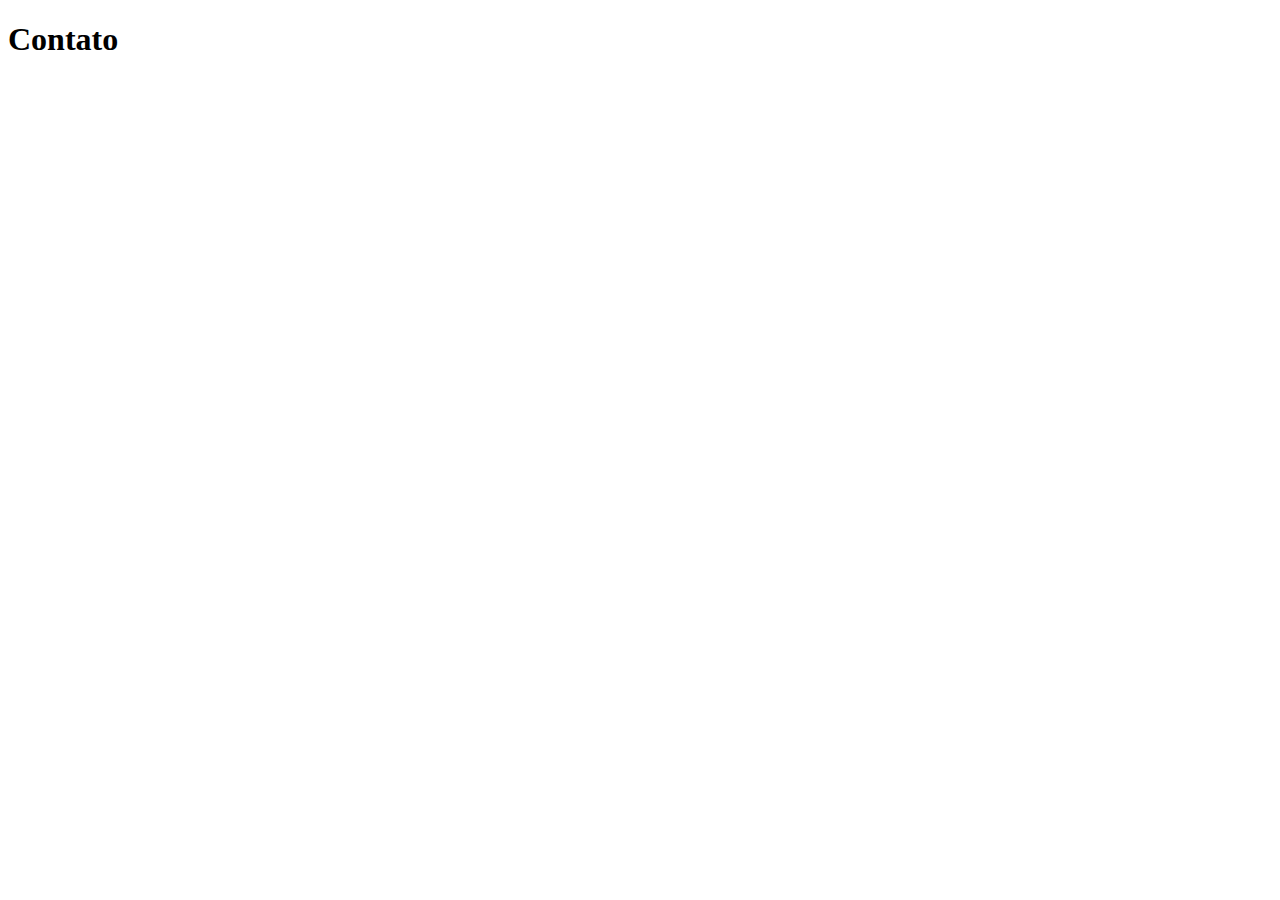
==== page/contato.html @ 68aa6e1d "add footer and javascript" ====
<!DOCTYPE html>
<html lang="en">
  <head>
    <meta charset="UTF-8" />
    <meta name="viewport" content="width=device-width, initial-scale=1.0" />
    <title>Contato</title>
  </head>
  <body>
    <h1>Contato</h1>
  </body>
</html>
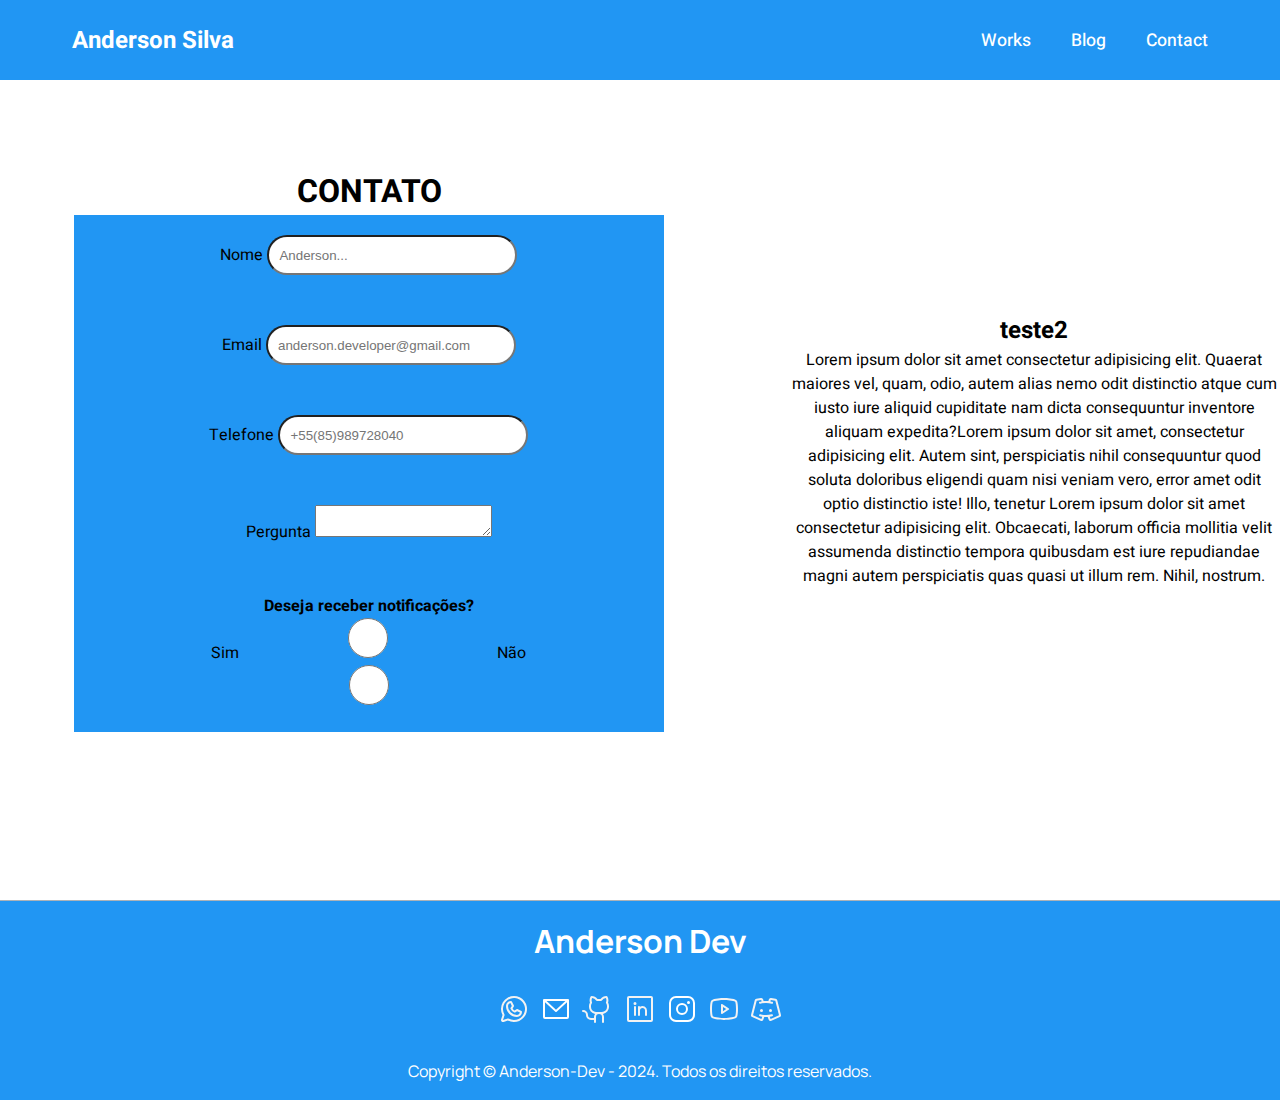
==== commit 52d81146: "atualizaçao links" ====
--- a/page/contato.html
+++ b/page/contato.html
@@ -4,8 +4,236 @@
     <meta charset="UTF-8" />
     <meta name="viewport" content="width=device-width, initial-scale=1.0" />
     <title>Contato</title>
+    <link rel="stylesheet" href="../css/contato.css" />
   </head>
   <body>
-    <h1>Contato</h1>
+    <header>
+      <nav id="navbar">
+        <div>
+          <a href="#" class="nav-brand">Anderson Silva</a>
+          <a href="#" class="nav-brand-responsivo"
+            ><img
+              src="https://avatars.githubusercontent.com/u/168702409?v=4"
+              alt="Anderson da Silva"
+              class="nav-brand-responsivo-img"
+          /></a>
+        </div>
+
+        <ul class="nav-list">
+          <li class="nav-item"><a href="#">Works</a></li>
+          <li class="nav-item"><a href="../index.html">Blog</a></li>
+          <li class="nav-item"><a href="#">Contact</a></li>
+        </ul>
+      </nav>
+    </header>
+
+    <main>
+      <section>
+        <h1>CONTATO</h1>
+        <form>
+          <div>
+            <label for="nome">Nome</label>
+            <input
+              type="text"
+              name="nome"
+              id="nome"
+              placeholder="Anderson..."
+            />
+          </div>
+
+          <div>
+            <label for="email">Email</label>
+            <input
+              type="email"
+              name="email"
+              id="email"
+              placeholder="anderson.developer@gmail.com"
+            />
+          </div>
+
+          <div>
+            <label for="telefone">Telefone</label>
+            <input
+              type="tel"
+              name="telefone"
+              id="telefone"
+              placeholder="+55(85)989728040"
+            />
+          </div>
+
+          <div>
+            <label for="duvida">Pergunta</label>
+            <textarea name="duvida" id="divida"></textarea>
+          </div>
+
+          <div>
+            <h4>Deseja receber notificações?</h4>
+            <label for="sim">Sim</label>
+            <input type="radio" name="notificações" id="sim" />
+
+            <label for="nao">Não</label>
+            <input type="radio" name="notificações" id="nao" />
+          </div>
+        </form>
+      </section>
+      <section>
+        <h2>teste2</h2>
+        <p>
+          Lorem ipsum dolor sit amet consectetur adipisicing elit. Quaerat
+          maiores vel, quam, odio, autem alias nemo odit distinctio atque cum
+          iusto iure aliquid cupiditate nam dicta consequuntur inventore aliquam
+          expedita?Lorem ipsum dolor sit amet, consectetur adipisicing elit.
+          Autem sint, perspiciatis nihil consequuntur quod soluta doloribus
+          eligendi quam nisi veniam vero, error amet odit optio distinctio iste!
+          Illo, tenetur Lorem ipsum dolor sit amet consectetur adipisicing elit.
+          Obcaecati, laborum officia mollitia velit assumenda distinctio tempora
+          quibusdam est iure repudiandae magni autem perspiciatis quas quasi ut
+          illum rem. Nihil, nostrum.
+        </p>
+      </section>
+    </main>
+
+    <footer>
+      <div class="name_site"><h3>Anderson Dev</h3></div>
+      <div class="logo_contato">
+        <div>
+          <a
+            href="https://wa.me/5585989728040?text=Ol%C3%A1%20Anderson,%20gostaria%20de%20conhecer%20um%20pouco%20mais%20sobre%20seu%20trabalho."
+            class="logo_whatsapp"
+            target="_blank"
+          >
+            <svg
+              xmlns="http://www.w3.org/2000/svg"
+              width="32"
+              height="32"
+              fill="#f2f2f2"
+              viewBox="0 0 256 256"
+            >
+              <path
+                d="M187.58,144.84l-32-16a8,8,0,0,0-8,.5l-14.69,9.8a40.55,40.55,0,0,1-16-16l9.8-14.69a8,8,0,0,0,.5-8l-16-32A8,8,0,0,0,104,64a40,40,0,0,0-40,40,88.1,88.1,0,0,0,88,88,40,40,0,0,0,40-40A8,8,0,0,0,187.58,144.84ZM152,176a72.08,72.08,0,0,1-72-72A24,24,0,0,1,99.29,80.46l11.48,23L101,118a8,8,0,0,0-.73,7.51,56.47,56.47,0,0,0,30.15,30.15A8,8,0,0,0,138,155l14.61-9.74,23,11.48A24,24,0,0,1,152,176ZM128,24A104,104,0,0,0,36.18,176.88L24.83,210.93a16,16,0,0,0,20.24,20.24l34.05-11.35A104,104,0,1,0,128,24Zm0,192a87.87,87.87,0,0,1-44.06-11.81,8,8,0,0,0-6.54-.67L40,216,52.47,178.6a8,8,0,0,0-.66-6.54A88,88,0,1,1,128,216Z"
+              ></path>
+            </svg>
+          </a>
+        </div>
+
+        <div>
+          <a
+            href="mailto:anderson.developer360@gmail.com.br"
+            class="logo_email"
+            target="_blank"
+          >
+            <svg
+              xmlns="http://www.w3.org/2000/svg"
+              width="32"
+              height="32"
+              fill="#ffffff"
+              viewBox="0 0 256 256"
+            >
+              <path
+                d="M224,48H32a8,8,0,0,0-8,8V192a16,16,0,0,0,16,16H216a16,16,0,0,0,16-16V56A8,8,0,0,0,224,48ZM203.43,64,128,133.15,52.57,64ZM216,192H40V74.19l82.59,75.71a8,8,0,0,0,10.82,0L216,74.19V192Z"
+              ></path>
+            </svg>
+          </a>
+        </div>
+
+        <div>
+          <a
+            href="https://github.com/Anderson-Silva1"
+            class="logo_github"
+            target="_blank"
+          >
+            <svg
+              xmlns="http://www.w3.org/2000/svg"
+              width="32"
+              height="32"
+              fill="#f2f2f2"
+              viewBox="0 0 256 256"
+            >
+              <path
+                d="M208.31,75.68A59.78,59.78,0,0,0,202.93,28,8,8,0,0,0,196,24a59.75,59.75,0,0,0-48,24H124A59.75,59.75,0,0,0,76,24a8,8,0,0,0-6.93,4,59.78,59.78,0,0,0-5.38,47.68A58.14,58.14,0,0,0,56,104v8a56.06,56.06,0,0,0,48.44,55.47A39.8,39.8,0,0,0,96,192v8H72a24,24,0,0,1-24-24A40,40,0,0,0,8,136a8,8,0,0,0,0,16,24,24,0,0,1,24,24,40,40,0,0,0,40,40H96v16a8,8,0,0,0,16,0V192a24,24,0,0,1,48,0v40a8,8,0,0,0,16,0V192a39.8,39.8,0,0,0-8.44-24.53A56.06,56.06,0,0,0,216,112v-8A58.14,58.14,0,0,0,208.31,75.68ZM200,112a40,40,0,0,1-40,40H112a40,40,0,0,1-40-40v-8a41.74,41.74,0,0,1,6.9-22.48A8,8,0,0,0,80,73.83a43.81,43.81,0,0,1,.79-33.58,43.88,43.88,0,0,1,32.32,20.06A8,8,0,0,0,119.82,64h32.35a8,8,0,0,0,6.74-3.69,43.87,43.87,0,0,1,32.32-20.06A43.81,43.81,0,0,1,192,73.83a8.09,8.09,0,0,0,1,7.65A41.72,41.72,0,0,1,200,104Z"
+              ></path>
+            </svg>
+          </a>
+        </div>
+
+        <div>
+          <a
+            href="https://www.linkedin.com/in/anderson-silva-developer"
+            target="_blank"
+            class="logo_linkedin"
+          >
+            <svg
+              xmlns="http://www.w3.org/2000/svg"
+              width="32"
+              height="32"
+              fill="#f2f2f2"
+              viewBox="0 0 256 256"
+            >
+              <path
+                d="M216,24H40A16,16,0,0,0,24,40V216a16,16,0,0,0,16,16H216a16,16,0,0,0,16-16V40A16,16,0,0,0,216,24Zm0,192H40V40H216V216ZM96,112v64a8,8,0,0,1-16,0V112a8,8,0,0,1,16,0Zm88,28v36a8,8,0,0,1-16,0V140a20,20,0,0,0-40,0v36a8,8,0,0,1-16,0V112a8,8,0,0,1,15.79-1.78A36,36,0,0,1,184,140ZM100,84A12,12,0,1,1,88,72,12,12,0,0,1,100,84Z"
+              ></path>
+            </svg>
+          </a>
+        </div>
+
+        <div>
+          <a
+            href="https://www.instagram.com/anderson_silva_developer/"
+            class="logo_instagram"
+            target="_blank"
+          >
+            <svg
+              xmlns="http://www.w3.org/2000/svg"
+              width="32"
+              height="32"
+              fill="#ffffff"
+              viewBox="0 0 256 256"
+            >
+              <path
+                d="M128,80a48,48,0,1,0,48,48A48.05,48.05,0,0,0,128,80Zm0,80a32,32,0,1,1,32-32A32,32,0,0,1,128,160ZM176,24H80A56.06,56.06,0,0,0,24,80v96a56.06,56.06,0,0,0,56,56h96a56.06,56.06,0,0,0,56-56V80A56.06,56.06,0,0,0,176,24Zm40,152a40,40,0,0,1-40,40H80a40,40,0,0,1-40-40V80A40,40,0,0,1,80,40h96a40,40,0,0,1,40,40ZM192,76a12,12,0,1,1-12-12A12,12,0,0,1,192,76Z"
+              ></path>
+            </svg>
+          </a>
+        </div>
+
+        <div>
+          <a
+            href="https://www.youtube.com/@Anderson-dev360"
+            class="logo_youtube"
+            target="_blank"
+            ><svg
+              xmlns="http://www.w3.org/2000/svg"
+              width="32"
+              height="32"
+              fill="#f2f2f2"
+              viewBox="0 0 256 256"
+            >
+              <path
+                d="M164.44,121.34l-48-32A8,8,0,0,0,104,96v64a8,8,0,0,0,12.44,6.66l48-32a8,8,0,0,0,0-13.32ZM120,145.05V111l25.58,17ZM234.33,69.52a24,24,0,0,0-14.49-16.4C185.56,39.88,131,40,128,40s-57.56-.12-91.84,13.12a24,24,0,0,0-14.49,16.4C19.08,79.5,16,97.74,16,128s3.08,48.5,5.67,58.48a24,24,0,0,0,14.49,16.41C69,215.56,120.4,216,127.34,216h1.32c6.94,0,58.37-.44,91.18-13.11a24,24,0,0,0,14.49-16.41c2.59-10,5.67-28.22,5.67-58.48S236.92,79.5,234.33,69.52Zm-15.49,113a8,8,0,0,1-4.77,5.49c-31.65,12.22-85.48,12-86,12H128c-.54,0-54.33.2-86-12a8,8,0,0,1-4.77-5.49C34.8,173.39,32,156.57,32,128s2.8-45.39,5.16-54.47A8,8,0,0,1,41.93,68c30.52-11.79,81.66-12,85.85-12h.27c.54,0,54.38-.18,86,12a8,8,0,0,1,4.77,5.49C221.2,82.61,224,99.43,224,128S221.2,173.39,218.84,182.47Z"
+              ></path>
+            </svg>
+          </a>
+        </div>
+
+        <div>
+          <a href="#" class="logo_discord">
+            <svg
+              xmlns="http://www.w3.org/2000/svg"
+              width="32"
+              height="32"
+              fill="#f2f2f2"
+              viewBox="0 0 256 256"
+            >
+              <path
+                d="M104,140a12,12,0,1,1-12-12A12,12,0,0,1,104,140Zm60-12a12,12,0,1,0,12,12A12,12,0,0,0,164,128Zm74.45,64.9-67,29.71a16.17,16.17,0,0,1-21.71-9.1l-8.11-22q-6.72.45-13.63.46t-13.63-.46l-8.11,22a16.18,16.18,0,0,1-21.71,9.1l-67-29.71a15.93,15.93,0,0,1-9.06-18.51L38,58A16.07,16.07,0,0,1,51,46.14l36.06-5.93a16.22,16.22,0,0,1,18.26,11.88l3.26,12.84Q118.11,64,128,64t19.4.93l3.26-12.84a16.21,16.21,0,0,1,18.26-11.88L205,46.14A16.07,16.07,0,0,1,218,58l29.53,116.38A15.93,15.93,0,0,1,238.45,192.9ZM232,178.28,202.47,62s0,0-.08,0L166.33,56a.17.17,0,0,0-.17,0l-2.83,11.14c5,.94,10,2.06,14.83,3.42A8,8,0,0,1,176,86.31a8.09,8.09,0,0,1-2.16-.3A172.25,172.25,0,0,0,128,80a172.25,172.25,0,0,0-45.84,6,8,8,0,1,1-4.32-15.4c4.82-1.36,9.78-2.48,14.82-3.42L89.83,56s0,0-.12,0h0L53.61,61.93a.17.17,0,0,0-.09,0L24,178.33,91,208a.23.23,0,0,0,.22,0L98,189.72a173.2,173.2,0,0,1-20.14-4.32A8,8,0,0,1,82.16,170,171.85,171.85,0,0,0,128,176a171.85,171.85,0,0,0,45.84-6,8,8,0,0,1,4.32,15.41A173.2,173.2,0,0,1,158,189.72L164.75,208a.22.22,0,0,0,.21,0Z"
+              ></path>
+            </svg>
+          </a>
+        </div>
+      </div>
+      <div>
+        <p>Copyright © Anderson-Dev - 2024. Todos os direitos reservados.</p>
+      </div>
+    </footer>
   </body>
 </html>
--- a/css/contato.css
+++ b/css/contato.css
@@ -0,0 +1,146 @@
+@import url("https://fonts.googleapis.com/css2?family=Heebo:wght@100..900&display=swap");
+@import url("https://fonts.googleapis.com/css2?family=Manrope:wght@200..800&display=swap");
+
+:root {
+  /* --background: #f7f7f7; */
+  --background: #ffffff;
+  --background2: #edf7ff;
+  --background_teste: #777777;
+  --cor1: #333333;
+  --cor-secundaria: #2196f3;
+  --cor-texto_contraste: #ffffff;
+}
+
+*,
+::after,
+::before {
+  margin: 0;
+  padding: 0;
+  box-sizing: border-box;
+}
+
+html {
+  scroll-behavior: smooth;
+}
+
+body {
+  font-family: "Heebo", serif;
+  /* font-family: "Manrope", serif; */
+  background-color: var(--background);
+}
+
+header {
+  background-color: var(--cor-secundaria);
+  width: 100%;
+  height: 80px;
+  position: fixed;
+  top: 0;
+}
+
+header #navbar {
+  display: flex;
+  justify-content: space-between;
+  align-items: center;
+  max-width: 1200px; /* ? Coloca uma largura máxima na nossa NavBar para evitar que telas maiores fique fora do padrão*/
+  padding: 0 2rem /* ? 2rem Equivale a 32px*/;
+  margin: 0 auto; /* ? Centraliza nossa NavBar*/
+  height: 80px;
+}
+
+header #navbar .nav-brand {
+  text-decoration: none;
+  font-size: 1.5rem;
+  font-weight: 700;
+  color: var(--cor-texto_contraste);
+  transition: color 2s;
+}
+
+header #navbar .nav-brand:hover {
+  color: var(--cor1);
+  transition: color 0.5s;
+}
+
+header #navbar .nav-brand-responsivo {
+  display: none;
+}
+
+header #navbar .nav-brand-responsivo .nav-brand-responsivo-img {
+  width: 100%;
+  max-width: 60px;
+  border-radius: 50%;
+}
+
+/* * Lista de LINKS */
+header #navbar .nav-list {
+  list-style: none;
+  display: flex;
+  gap: 2.5rem;
+  align-items: center;
+}
+
+header #navbar .nav-list .nav-item a {
+  text-decoration: none;
+  color: var(--cor-texto_contraste);
+  font-size: 1.1rem;
+  font-weight: 500;
+  transition: all 2s;
+}
+header #navbar .nav-list .nav-item a:hover {
+  color: var(--cor1);
+  transition: color 0.5s;
+}
+
+main {
+  width: 100%;
+  height: 100vh;
+  /* background-color: red; */
+  display: grid;
+  grid-template-columns: 1.5fr 1fr;
+  justify-content: center;
+  align-items: center;
+  gap: 50px;
+  text-align: center;
+}
+main h1 {
+  color: black;
+}
+
+main form {
+  background-color: var(--cor-secundaria);
+  width: 80%;
+  margin: 0 auto;
+  display: flex;
+  flex-direction: column;
+  gap: 50px;
+  padding: 20px;
+}
+
+main form input {
+  width: 250px;
+  height: 40px;
+  border-radius: 20px;
+  text-indent: 10px;
+}
+
+footer {
+  width: 100%;
+  height: 200px;
+  background-color: var(--cor-secundaria);
+  border-top: 1px solid #adb2b7;
+  display: flex;
+  flex-direction: column;
+  justify-content: center;
+  align-items: center;
+  gap: 30px;
+  color: #fff;
+  font-family: "Manrope", serif;
+}
+
+footer div.name_site h3 {
+  font-size: 2rem;
+}
+
+footer div.logo_contato {
+  display: flex;
+  gap: 10px;
+}
